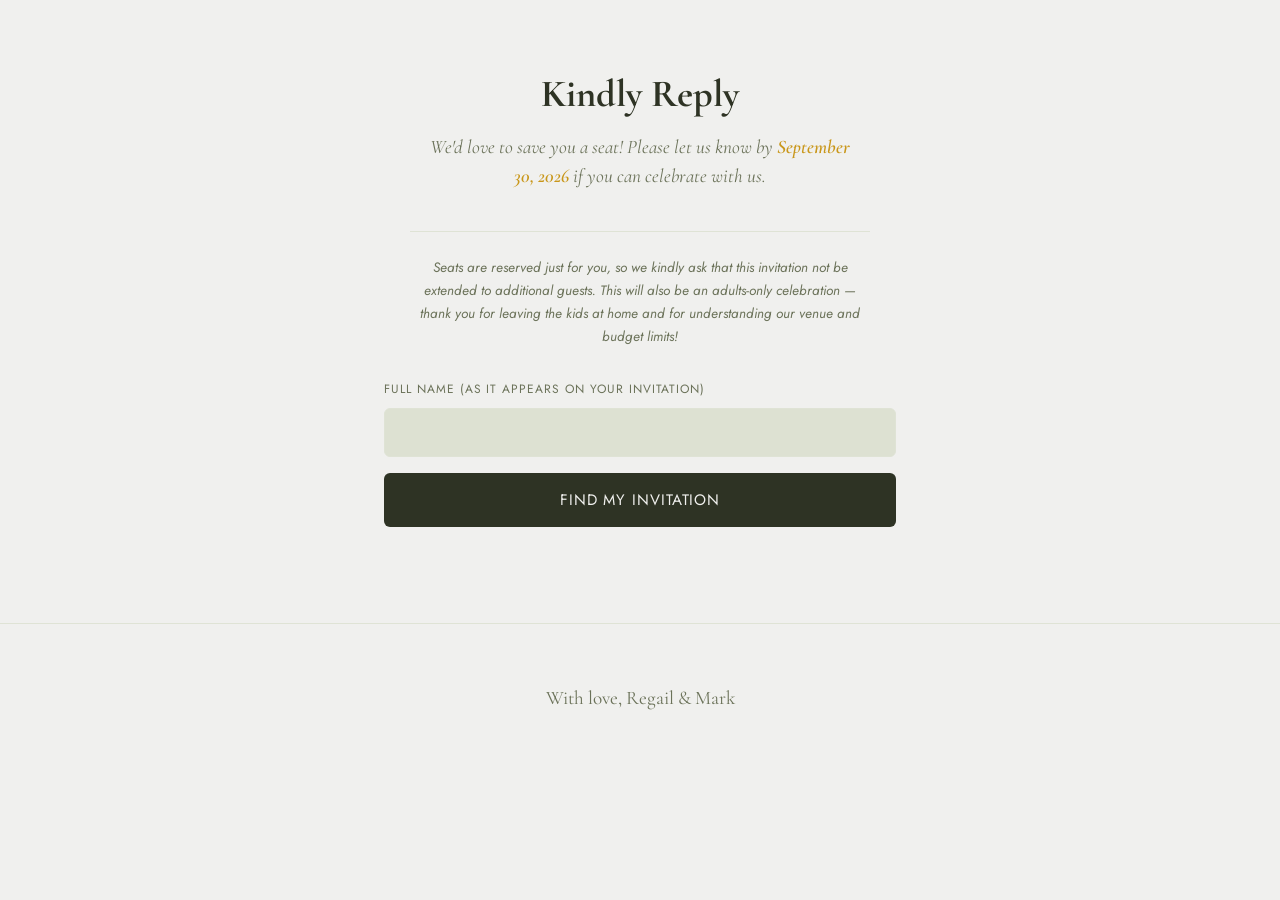
==== rsvp.html @ 1033432e "Deploy: sync from mkngs/wedding-rsvp Co-Authored-By: Claude Sonnet 5 <noreply@anthropic.com>" ====
<!DOCTYPE html>
<html lang="en">
<head>
<meta charset="UTF-8">
<meta name="viewport" content="width=device-width, initial-scale=1.0">
<title>Regail &amp; Mark — RSVP</title>
<meta name="description" content="RSVP for Regail &amp; Mark's wedding, November 11, 2026 in Tagaytay, Philippines.">
<meta property="og:title" content="RSVP — Regail &amp; Mark">
<meta property="og:description" content="RSVP for our wedding, November 11, 2026 in Tagaytay, Philippines.">
<meta property="og:type" content="website">
<meta name="twitter:card" content="summary">
<meta name="theme-color" content="#f0f0ee">
<link rel="icon" href="data:image/svg+xml,%3Csvg%20xmlns%3D'http%3A%2F%2Fwww.w3.org%2F2000%2Fsvg'%20viewBox%3D'0%200%2064%2064'%3E%3Crect%20width%3D'64'%20height%3D'64'%20rx%3D'16'%20fill%3D'%23faf6f0'%2F%3E%3Ctext%20x%3D'32'%20y%3D'43'%20font-family%3D'Georgia%2Cserif'%20font-style%3D'italic'%20font-size%3D'26'%20fill%3D'%23a9714f'%20text-anchor%3D'middle'%3ER%26amp%3BM%3C%2Ftext%3E%3C%2Fsvg%3E">
<link rel="preconnect" href="https://fonts.googleapis.com">
<link href="https://fonts.googleapis.com/css2?family=Cormorant+Garamond:wght@400;500;600&family=Jost:wght@300;400;500&display=swap" rel="stylesheet">
<link rel="stylesheet" href="styles.css">
</head>
<body>

<div class="page-transition"></div>

<main>
  <section class="rsvp" id="rsvp">
    <h2>Kindly Reply</h2>
    <p class="rsvp-sub">We'd love to save you a seat! Please let us know by <span class="rsvp-deadline">September 30, 2026</span> if you can celebrate with us.</p>
    <p class="notice">Seats are reserved just for you, so we kindly ask that this invitation not be extended to additional guests. This will also be an adults-only celebration — thank you for leaving the kids at home and for understanding our venue and budget limits!</p>

    <form id="lookup-form" novalidate>
      <div class="field">
        <label for="lookup-name">Full Name (as it appears on your invitation)</label>
        <input type="text" id="lookup-name" name="lookup-name" required autocomplete="name">
      </div>
      <p class="field-error" id="lookup-error" hidden>We couldn't find that name on our guest list. Please check the spelling or reach out to us directly.</p>
      <button type="submit" id="lookup-btn">Find My Invitation</button>
    </form>

    <div class="disambiguation" id="disambiguation" hidden>
      <p class="disambiguation-prompt">We found a few invitations under that name — which one is yours?</p>
      <div class="disambiguation-list" id="disambiguation-list"></div>
      <button type="button" class="action-link" id="disambiguation-back">None of these — try again</button>
    </div>

    <form id="rsvp-form" novalidate hidden>
      <p class="seats-note" id="seats-note"></p>

      <input type="hidden" id="name" name="name">

      <div class="field">
        <label for="message">A Note for the Couple (optional)</label>
        <textarea id="message" name="message" rows="3"></textarea>
      </div>

      <fieldset class="field attending-field">
        <legend>Will you be attending?</legend>
        <div class="toggle-group">
          <label class="toggle">
            <input type="radio" name="attending" value="yes" required>
            <span>Joyfully Accept</span>
          </label>
          <label class="toggle">
            <input type="radio" name="attending" value="no" required>
            <span>Regretfully Decline</span>
          </label>
        </div>
      </fieldset>

      <div class="field guest-field" id="guest-field">
        <div class="field-collapse">
          <label for="guests">Number of Guests (including you)</label>
          <select id="guests" name="guests"></select>
        </div>
      </div>

      <button type="submit" id="submit-btn">Send RSVP</button>
    </form>

    <div class="decline-confirm" id="decline-confirm" hidden>
      <p class="decline-confirm-text">We understand, and thank you for letting us know — we'll offer your seat to another guest. Confirm you won't be able to join us?</p>
      <div class="decline-confirm-actions">
        <button type="button" class="cta-button ghost" id="decline-cancel">Go Back</button>
        <button type="button" class="cta-button" id="decline-confirm-btn">Confirm</button>
      </div>
    </div>

    <div class="confirmation" id="confirmation" role="status" hidden>
      <h3 id="confirmation-title">Thank you!</h3>
      <p id="confirmation-text">Your RSVP has been recorded. We can't wait to celebrate with you.</p>
      <a href="index.html" class="cta-button ghost" data-transition>Back to Invitation</a>
    </div>
  </section>
</main>

<footer>
  <p>With love, Regail &amp; Mark</p>
</footer>

<script src="transition.js"></script>
<script src="guest-list.js"></script>
<script src="rsvp-form.js"></script>
</body>
</html>
---- styles.css ----
:root {
  --ink: #2e3324;
  --ink-soft: #6b7259;
  --paper: #f0f0ee;
  --paper-alt: #dde1d2;
  --accent: #fef1c8;
  --accent-strong: #c9971a;
  --accent-soft: #dce5d1;
  --sage: #6f8a63;
  --sage-strong: #527049;
  --line: #dfe3d5;
  --radius: 6px;
  --serif: "Cormorant Garamond", Georgia, serif;
  --sans: "Jost", "Helvetica Neue", Arial, sans-serif;
}

* { box-sizing: border-box; }

html {
  scroll-behavior: smooth;
}

body {
  margin: 0;
  font-family: var(--sans);
  color: var(--ink);
  background: var(--paper);
  line-height: 1.6;
}

/* Dark-mode auto-switching intentionally removed: this site always shows
   the maize/sage/white palette regardless of system theme. */

/* LOCKED: hero background image + position are final per explicit request.
   Do not change images/hero-bg.jpeg or this background-position without
   the couple explicitly asking for it again. */
.hero {
  position: relative;
  z-index: 1;
  min-height: 100svh;
  display: flex;
  flex-direction: column;
  align-items: center;
  justify-content: flex-start;
  text-align: center;
  padding: 3.5rem 1.5rem 3.5rem;
  background: linear-gradient(rgba(20, 24, 14, 0.45), rgba(20, 24, 14, 0.45)), url("images/hero-bg.jpeg") center center / cover no-repeat;
}

/* The fade-up entrance animation lives on this wrapper rather than on
   .hero-monogram itself — animating `opacity` via @keyframes on an element
   that also has `mask-image` fails to composite/paint in some browsers
   (confirmed: the mask renders fine once opacity is set directly, but never
   finishes when driven by the keyframe animation on the same element). */
.hero-monogram-wrap {
  opacity: 0;
  animation: fade-up 700ms ease-out 50ms forwards;
}

.hero-monogram {
  width: 140px;
  height: 99px;
  margin-bottom: 0.75rem;
  /* Fallback for browsers without mask-image support (some in-app browsers
     like Messenger/Instagram): show the plain gold image rather than
     nothing. Browsers that support masking override this block below. */
  background-image: url("images/monogram.png");
  background-size: contain;
  background-repeat: no-repeat;
  background-position: center;
  filter: drop-shadow(0 2px 6px rgba(0, 0, 0, 0.35));
}

.hero .date,
.hero .scroll-cue {
  color: var(--accent);
}

.hero .date {
  margin: 0;
}

.hero .names {
  font-size: clamp(2.2rem, 7.5vw, 3.4rem);
  color: var(--accent);
  margin-bottom: 0.5rem;
}

.hero .names .amp {
  color: var(--accent);
  opacity: 0.85;
}

.hero .scroll-cue {
  border-color: rgba(254, 241, 200, 0.5);
}

.hero .scroll-cue:hover {
  color: #fff;
  border-color: #fff;
}

.intro {
  position: relative;
  z-index: 1;
  text-align: center;
  padding: 3.5rem 1.5rem 3rem;
  background: var(--paper);
}

.intro-eyebrow {
  font-family: var(--sans);
  font-size: clamp(0.95rem, 2.5vw, 1.1rem);
  letter-spacing: 0.35em;
  text-transform: uppercase;
  color: var(--accent-strong);
  margin: 0 0 1rem;
  opacity: 0;
  animation: fade-up 700ms ease-out 100ms forwards;
}

.names {
  font-family: var(--serif);
  font-weight: 500;
  font-size: clamp(2.6rem, 9vw, 5rem);
  text-transform: uppercase;
  margin: 0;
  letter-spacing: 0.04em;
  color: var(--accent-strong);
  opacity: 0;
  animation: fade-up 700ms ease-out 250ms forwards;
}

.amp {
  color: var(--accent-strong);
  font-style: italic;
  padding: 0 0.15em;
}

.names .amp {
  color: var(--sage-strong);
}

.intro-headline {
  font-family: var(--serif);
  font-weight: 500;
  font-style: italic;
  font-size: clamp(1.8rem, 6vw, 2.6rem);
  color: var(--accent-strong);
  margin: 0 0 1rem;
  opacity: 0;
  animation: fade-up 700ms ease-out 250ms forwards;
}

.full-date {
  font-family: var(--sans);
  font-size: 0.8rem;
  letter-spacing: 0.15em;
  text-transform: uppercase;
  color: var(--ink-soft);
  margin: 0 0 2rem;
  opacity: 0;
  animation: fade-up 700ms ease-out 380ms forwards;
}

.date {
  font-family: "Alex Brush", var(--serif);
  font-size: 2.1rem;
  color: var(--ink-soft);
  margin: 0 0 2rem;
  letter-spacing: 0.05em;
  opacity: 0;
  animation: fade-up 700ms ease-out 150ms forwards;
}

.date-dot {
  font-family: "Snowburst One", var(--serif);
}

.countdown {
  display: flex;
  gap: 1.75rem;
  margin-bottom: 3rem;
  opacity: 0;
  animation: fade-up 700ms ease-out 550ms forwards;
}

.countdown .unit {
  display: flex;
  flex-direction: column;
  align-items: center;
  min-width: 3.5rem;
}

.countdown .num {
  font-family: var(--serif);
  font-size: 2rem;
  color: var(--sage-strong);
  line-height: 1;
}

.countdown .label {
  font-size: 0.65rem;
  letter-spacing: 0.15em;
  text-transform: uppercase;
  color: var(--ink-soft);
  margin-top: 0.35rem;
}

.countdown--compact {
  justify-content: center;
  gap: 1.1rem;
  margin: 0 0 1.5rem;
}

.countdown--compact .unit {
  min-width: 2.6rem;
}

.countdown--compact .num {
  font-size: 1.3rem;
  color: var(--accent-strong);
}

.hero-cta {
  opacity: 0;
  animation: fade-up 700ms ease-out 480ms forwards;
}

.cta-button.hero-cta {
  font-size: 0.7rem;
  padding: 0.55rem 1.5rem;
  background: #f3e0a1;
  border: 1px solid #f3e0a1;
  color: var(--ink);
}

.cta-button.hero-cta:hover {
  background: var(--accent-strong);
  border-color: var(--accent-strong);
  color: var(--paper);
}

.scroll-cue {
  color: var(--ink-soft);
  text-decoration: none;
  font-size: 0.85rem;
  letter-spacing: 0.08em;
  border-bottom: 1px solid var(--line);
  padding-bottom: 2px;
  transition: color 150ms ease, border-color 150ms ease;
  opacity: 0;
  animation: fade-up 700ms ease-out 700ms forwards;
}

.scroll-cue:hover {
  color: var(--accent-strong);
  border-color: var(--accent-strong);
}

@keyframes fade-up {
  from { opacity: 0; transform: translateY(14px); }
  to { opacity: 1; transform: translateY(0); }
}

main {
  position: relative;
  z-index: 1;
}

.photo-placeholder {
  display: flex;
  align-items: center;
  justify-content: center;
  width: 100%;
  height: 100%;
  min-height: 100%;
  background:
    repeating-linear-gradient(135deg, rgba(255, 255, 255, 0.35) 0 2px, transparent 2px 14px),
    linear-gradient(155deg, var(--accent-soft), var(--paper-alt));
  border-radius: var(--radius);
}

.photo-placeholder-mark {
  font-family: var(--serif);
  font-style: italic;
  font-size: 1.6rem;
  color: var(--accent-strong);
  opacity: 0.6;
}

.video {
  border-top: 1px solid var(--line);
}

.video-frame {
  position: relative;
  width: 100vw;
  max-width: 100vw;
  margin-left: calc(50% - 50vw);
  margin-right: calc(50% - 50vw);
  padding-top: 56.25%;
  overflow: hidden;
}

.video-frame video {
  position: absolute;
  inset: 0;
  width: 100%;
  height: 100%;
  border: 0;
  background: #000;
  object-fit: cover;
}

.story {
  max-width: 900px;
  margin: 0 auto;
  padding: 2.75rem 1.5rem 2rem;
  text-align: center;
  border-top: 1px solid var(--line);
}

.story h2,
.venue h2,
.timeline h2,
.details-group h3,
.cta-band h2 {
  text-transform: uppercase;
  letter-spacing: 0.04em;
}

.story h2,
.venue h2,
.timeline h2,
.details-group h3 {
  font-family: var(--serif);
  font-size: 1.5rem;
  margin: 0 0 1rem;
}

.story h2 {
  color: var(--accent-strong);
}

.story-block {
  display: flex;
  flex-direction: column;
  gap: 1.25rem;
  align-items: center;
  margin-bottom: 3rem;
}

.story-block:last-child {
  margin-bottom: 0;
}

.story-media,
.story-copy {
  width: 100%;
}

.story-media {
  position: relative;
  aspect-ratio: 4 / 3;
}

.story-media .photo-placeholder,
.story-media img {
  border: 4px solid var(--paper);
  box-shadow: 0 6px 16px rgba(46, 51, 36, 0.12);
}

.story-media img {
  display: block;
  position: absolute;
  inset: 0;
  width: 100%;
  height: 100%;
  object-fit: cover;
  border-radius: var(--radius);
}

.story-copy {
  text-align: center;
}

.story-copy h3 {
  font-family: var(--serif);
  font-size: 1.3rem;
  margin: 0 0 0.6rem;
  color: var(--accent-strong);
}

.story-copy p {
  margin: 0;
  color: var(--ink-soft);
}

@media (min-width: 760px) {
  .story-block {
    flex-direction: row;
    align-items: center;
    gap: 3rem;
  }

  .story-block--reverse {
    flex-direction: row-reverse;
  }

  .story-media,
  .story-copy {
    width: 50%;
  }

  .story-copy {
    text-align: left;
  }
}

.collage {
  border-top: 1px solid var(--line);
}

.collage-bg {
  position: relative;
  width: 100vw;
  max-width: 100vw;
  margin-left: calc(50% - 50vw);
  margin-right: calc(50% - 50vw);
  background-size: cover;
  background-position: 60% center;
  background-repeat: no-repeat;
  display: flex;
  align-items: stretch;
  justify-content: flex-end;
  padding: 1.5rem;
}

.collage-panel {
  display: grid;
  grid-template-columns: 1fr 1fr;
  gap: 0.5rem;
  width: 40%;
}

.collage-panel-col {
  display: flex;
  flex-direction: column;
  justify-content: center;
  gap: 0.5rem;
}

.collage-panel-col .collage-panel-item {
  aspect-ratio: 1;
  flex: none;
}

.collage-panel-item img,
.collage-panel-item .photo-placeholder {
  display: block;
  width: 100%;
  height: 100%;
  object-fit: cover;
  border-radius: var(--radius);
  border: 4px solid var(--paper);
  box-shadow: 0 6px 16px rgba(20, 24, 14, 0.25);
}

@media (min-width: 700px) {
  .collage-bg {
    padding: 2.5rem;
    background-position: 80% center;
  }
}

.venue {
  padding: 2.75rem 0 1rem;
  text-align: center;
  background: var(--accent);
  border-top: 1px solid var(--line);
}

.venue h2 {
  color: var(--ink);
}

.venue-bg {
  position: relative;
  width: 100%;
  max-width: 900px;
  margin: 0 auto;
  background: var(--accent);
  display: flex;
  align-items: stretch;
  justify-content: flex-end;
}

.venue-icon-box {
  position: relative;
  width: 40%;
  display: flex;
  align-items: center;
  justify-content: center;
  overflow: hidden;
  padding: 1.5rem;
}

.venue-icon-img {
  display: block;
  width: 100%;
  max-width: 225px;
  height: auto;
}

.venue-rows {
  position: relative;
  width: 60%;
  margin-left: -40px;
  display: flex;
  flex-direction: column;
  align-items: center;
  justify-content: center;
  gap: 0.5rem;
  padding: 1rem 1.5rem 1.5rem;
}

.venue-heading {
  display: flex;
  flex-direction: column;
  gap: 4px;
}

.venue-name {
  font-family: var(--serif);
  font-style: italic;
  font-size: 1.5rem;
  margin: 0;
  color: var(--ink);
}

.venue-city {
  margin: 0;
  color: var(--ink-soft);
}

.venue-map {
  position: relative;
  display: block;
  width: 100%;
  max-width: 200px;
  margin-top: 0.5rem;
}

.venue-map-img {
  display: block;
  width: 100%;
  aspect-ratio: 16 / 10;
  object-fit: cover;
  border-radius: var(--radius);
  border: 4px solid var(--paper);
  box-shadow: 0 6px 16px rgba(20, 24, 14, 0.18);
}

.venue-nav-buttons {
  display: flex;
  gap: 0.5rem;
  justify-content: center;
  margin-top: 0.75rem;
}

.venue-nav-btn {
  font-family: var(--sans);
  font-size: 0.68rem;
  letter-spacing: 0.08em;
  text-transform: uppercase;
  text-decoration: none;
  text-align: center;
  color: var(--accent-strong);
  background: var(--paper);
  border: 1px solid var(--accent-strong);
  border-radius: var(--radius);
  padding: 0.5rem 0.85rem;
  transition: background 150ms ease, color 150ms ease;
}

.venue-nav-btn:hover {
  background: var(--accent-strong);
  color: var(--paper);
}

@media (min-width: 640px) {
  .venue-layout {
    flex-direction: row;
    align-items: stretch;
    gap: 2.5rem;
    text-align: left;
  }

  .venue-photo {
    width: 40%;
    max-width: 40%;
    margin-left: 0;
    margin-right: 0;
    aspect-ratio: auto;
    border-radius: var(--radius);
  }

  .venue-info {
    width: 60%;
    align-items: flex-start;
    justify-content: center;
  }
}

.timeline {
  width: 100vw;
  max-width: 100vw;
  margin-left: calc(50% - 50vw);
  margin-right: calc(50% - 50vw);
  padding: 3rem 1.5rem;
  background: var(--accent-soft);
}

.timeline h2 {
  text-align: center;
  color: var(--sage-strong);
}

.timeline-date {
  margin: 0 0 2.5rem;
  text-align: center;
  font-size: 0.85rem;
  letter-spacing: 0.1em;
  text-transform: uppercase;
  color: var(--ink-soft);
}

.timeline-list {
  position: relative;
  list-style: none;
  margin: 0;
  padding: 0;
  max-width: 480px;
  margin: 0 auto;
}

.timeline-list::before {
  content: "";
  position: absolute;
  left: 0.9rem;
  top: 0.9rem;
  bottom: 0.9rem;
  width: 1px;
  background: var(--sage);
}

.timeline-step {
  position: relative;
  display: flex;
  align-items: flex-start;
  gap: 1rem;
  padding-bottom: 2rem;
  text-align: left;
}

.timeline-step:last-child {
  padding-bottom: 0;
}

.timeline-dot {
  flex: none;
  width: 1.8rem;
  font-size: 1.2rem;
  line-height: 1.3;
  text-align: center;
  z-index: 1;
}

.timeline-time {
  margin: 0 0 0.2rem;
  font-family: var(--serif);
  font-size: 1.1rem;
  color: var(--ink);
}

.timeline-content h3 {
  font-family: var(--sans);
  font-weight: 400;
  font-size: 1rem;
  margin: 0;
  color: var(--ink);
}

.timeline-step--emphasis .timeline-time {
  font-size: 1.25rem;
}

.timeline-step--emphasis .timeline-content h3 {
  font-weight: 600;
}

.timeline-caps {
  letter-spacing: 0.04em;
}

.details {
  text-align: center;
  border-top: 1px solid var(--line);
}

.details-group {
  width: 100vw;
  max-width: 100vw;
  margin-left: calc(50% - 50vw);
  margin-right: calc(50% - 50vw);
  padding: 2.5rem 1.5rem;
}

.details-group--white {
  background: #ffffff;
}

.details-group--sage {
  background: var(--accent-soft);
}

.details-group h3 {
  color: var(--accent-strong);
}

.details-group--sage h3 {
  color: var(--sage-strong);
}

.details-group p {
  max-width: 480px;
  margin: 0.2rem auto;
  color: var(--ink-soft);
}

.details-group .notice-group {
  margin-top: 1.5rem;
  padding-top: 0;
  border-top: none;
  max-width: 460px;
}

.details-group--sage .notice-group .notice::before {
  background: var(--sage-strong);
}

.attire-guide-columns {
  display: grid;
  grid-template-columns: repeat(2, 1fr);
  gap: 1.75rem 1rem;
  max-width: 640px;
  margin: 1.5rem auto 0;
}

/* TEMPORARY: parents' attire hidden per request — markup kept intact in
   index.html, just visually hidden here. Remove this rule to bring it back. */
.attire-guide-column--mother,
.attire-guide-column--father {
  display: none;
}

.attire-guide-column {
  margin: 0;
  text-align: center;
}

.attire-guide-column figcaption {
  margin-bottom: 0.5rem;
}

.attire-guide-column .kind {
  display: block;
  font-family: var(--sans);
  font-size: 0.7rem;
  letter-spacing: 0.15em;
  text-transform: uppercase;
  color: var(--ink-soft);
  margin-bottom: 0.3rem;
}

.attire-guide-column .color {
  display: block;
  font-family: var(--serif);
  font-size: 1.15rem;
}

.attire-guide-column--female .color {
  color: var(--accent-strong);
}

.attire-guide-column--male .color {
  color: var(--sage-strong);
}

.attire-guide-column--mother .color,
.attire-guide-column--father .color {
  color: var(--ink-soft);
}

.color-swatch {
  display: inline-block;
  width: 1.2rem;
  height: 1.2rem;
  border-radius: 50%;
  margin-top: 0.4rem;
  border: 1px solid rgba(0, 0, 0, 0.12);
}

.attire-guide {
  display: block;
  height: 210px;
  width: auto;
  max-width: 100%;
  margin: 0 auto;
  object-fit: contain;
  object-position: bottom center;
}

.attire-guide-column--female .attire-guide,
.attire-guide-column--male .attire-guide {
  height: auto;
  width: 100%;
}

.action-link {
  font-size: 0.8rem;
  letter-spacing: 0.06em;
  color: var(--ink-soft);
  text-decoration: none;
  border-bottom: 1px solid transparent;
  transition: color 150ms ease, border-color 150ms ease;
}

.action-link:hover {
  color: var(--accent-strong);
  border-color: var(--accent-strong);
}

button.action-link {
  display: block;
  margin: 1.25rem auto 0;
  background: none;
  border: none;
  border-bottom: 1px solid transparent;
  padding: 0;
  font-family: var(--sans);
  cursor: pointer;
}

.disambiguation {
  text-align: left;
  display: flex;
  flex-direction: column;
  gap: 1rem;
}

.disambiguation[hidden] {
  display: none;
}

.disambiguation-prompt {
  font-family: var(--serif);
  font-style: italic;
  font-size: 1.05rem;
  color: var(--ink-soft);
  text-align: center;
  margin: 0;
}

.disambiguation-list {
  display: flex;
  flex-direction: column;
  gap: 0.75rem;
}

.disambiguation-option {
  display: flex;
  align-items: center;
  justify-content: space-between;
  gap: 1rem;
  width: 100%;
  font-family: var(--sans);
  text-align: left;
  padding: 0.85rem 1.1rem;
  border: 1px solid var(--line);
  border-radius: var(--radius);
  background: var(--paper-alt);
  color: var(--ink);
  cursor: pointer;
  transition: background 150ms ease, border-color 150ms ease, transform 50ms ease;
}

.disambiguation-option:hover {
  background: var(--accent);
  border-color: var(--accent-strong);
}

.disambiguation-option:active {
  transform: scale(0.98);
}

.disambiguation-name {
  font-family: var(--serif);
  font-size: 1.1rem;
}

.disambiguation-seats {
  flex: none;
  font-size: 0.7rem;
  letter-spacing: 0.06em;
  text-transform: uppercase;
  color: var(--ink-soft);
}

.cta-band {
  max-width: 640px;
  margin: 0 auto;
  padding: 1rem 1.5rem 6rem;
  text-align: center;
}

.cta-band h2 {
  font-family: var(--serif);
  font-size: 2.2rem;
  margin-bottom: 0.75rem;
}

.cta-band p {
  color: var(--ink-soft);
  margin-bottom: 2rem;
}

.rsvp-deadline {
  font-weight: 600;
  color: var(--accent-strong);
}

.rsvp-note {
  font-size: 0.85rem;
  color: var(--ink-soft);
  margin-top: -1.5rem;
  margin-bottom: 2.5rem;
}

.notice-group {
  display: flex;
  flex-direction: column;
  gap: 1rem;
  max-width: 460px;
  margin: 1.75rem auto 0;
  padding-top: 1.5rem;
  border-top: 1px solid var(--line);
  list-style: none;
}

.notice-group .notice {
  position: relative;
  margin: 0;
  padding-top: 0;
  padding-left: 1.4em;
  border-top: none;
  max-width: none;
  text-align: left;
}

.notice-group .notice::before {
  content: "";
  position: absolute;
  left: 0;
  top: 0.55em;
  width: 6px;
  height: 6px;
  border-radius: 50%;
  background: var(--accent-strong);
}

.rsvp-choices {
  display: flex;
  align-items: center;
  justify-content: center;
  gap: 1rem;
  flex-wrap: wrap;
  margin-top: 2.5rem;
}

.rsvp-choices .cta-button {
  width: 12rem;
  margin-top: 0;
  text-align: center;
}

.cta-band-calendar {
  display: inline-block;
  margin-top: 2rem;
}

.cta-button {
  display: inline-block;
  font-family: var(--sans);
  font-size: 0.85rem;
  letter-spacing: 0.1em;
  text-transform: uppercase;
  text-decoration: none;
  color: var(--paper);
  background: var(--ink);
  padding: 0.9rem 2.2rem;
  border-radius: var(--radius);
  transition: background 150ms ease, transform 50ms ease;
}

.cta-button:hover {
  background: var(--accent);
  color: var(--ink);
}

.cta-button:active {
  transform: scale(0.98);
}

.cta-button.ghost {
  display: block;
  margin-top: 1.5rem;
  background: transparent;
  color: var(--accent-strong);
  border: 1px solid var(--sage);
}

.cta-button--yellow {
  background: var(--accent);
  color: var(--ink);
  border: 1.5px solid var(--accent-strong);
}

.cta-button--yellow:hover {
  background: var(--accent-strong);
  color: var(--paper);
  border-color: var(--ink);
}

.cta-button.ghost:hover {
  background: var(--accent-soft);
  color: var(--ink);
}

.rsvp {
  max-width: 560px;
  margin: 0 auto;
  padding: 2rem 1.5rem 6rem;
  text-align: center;
}

.rsvp h2 {
  font-family: var(--serif);
  font-size: 2.4rem;
  margin-bottom: 0.5rem;
}

.rsvp-sub {
  font-family: var(--serif);
  font-style: italic;
  font-size: 1.2rem;
  line-height: 1.5;
  color: var(--ink-soft);
  max-width: 420px;
  margin: 0 auto 2.5rem;
}

.notice {
  font-size: 0.85rem;
  font-style: italic;
  color: var(--ink-soft);
  max-width: 460px;
  margin: 1.75rem auto 0;
  padding-top: 1.5rem;
  border-top: 1px solid var(--line);
  line-height: 1.7;
}

form {
  text-align: left;
  display: flex;
  flex-direction: column;
  gap: 1.4rem;
}

form[hidden] {
  display: none;
}

#lookup-form {
  gap: 1rem;
  margin-top: 2rem;
}

.field-error {
  color: #b3453f;
  font-size: 0.85rem;
  margin: -0.5rem 0 0;
}

.seats-note {
  font-family: var(--serif);
  font-size: 1.15rem;
  color: var(--accent-strong);
  margin: 0;
  text-align: center;
}

.field label, fieldset legend, .field-label-static {
  display: block;
  font-size: 0.75rem;
  letter-spacing: 0.08em;
  text-transform: uppercase;
  color: var(--ink-soft);
  margin-bottom: 0.5rem;
}

fieldset {
  border: none;
  padding: 0;
  margin: 0;
}

input[type="text"],
input[type="email"],
select,
textarea {
  width: 100%;
  font-family: var(--sans);
  font-size: 1rem;
  padding: 0.75rem 0.9rem;
  border: 1px solid var(--line);
  border-radius: var(--radius);
  background: var(--paper-alt);
  color: var(--ink);
  transition: border-color 150ms ease, box-shadow 150ms ease;
}

input:focus, select:focus, textarea:focus {
  outline: none;
  border-color: var(--accent-strong);
  box-shadow: 0 0 0 3px color-mix(in srgb, var(--accent) 40%, transparent);
}

textarea {
  resize: vertical;
}

.toggle-group {
  display: flex;
  gap: 0.75rem;
  flex-wrap: wrap;
}

.toggle {
  flex: 1;
  min-width: 160px;
  position: relative;
}

.toggle input {
  position: absolute;
  opacity: 0;
  inset: 0;
  cursor: pointer;
}

.toggle span {
  display: block;
  text-align: center;
  padding: 0.75rem 1rem;
  border: 1px solid var(--line);
  border-radius: var(--radius);
  color: var(--ink-soft);
  font-size: 0.9rem;
  transition: background 150ms ease, border-color 150ms ease, color 150ms ease, transform 50ms ease;
}

.toggle input:checked + span {
  background: var(--accent);
  border-color: var(--accent);
  color: var(--ink);
}

.toggle input:active + span {
  transform: scale(0.97);
}

.guest-field {
  display: grid;
  grid-template-rows: 1fr;
  transition: grid-template-rows 250ms ease, opacity 250ms ease;
}

.guest-field.hidden {
  grid-template-rows: 0fr;
  opacity: 0;
  pointer-events: none;
}

.field-collapse {
  overflow: hidden;
  min-height: 0;
}

button[type="submit"] {
  font-family: var(--sans);
  font-size: 0.95rem;
  letter-spacing: 0.06em;
  text-transform: uppercase;
  padding: 1rem;
  background: var(--ink);
  color: var(--paper);
  border: none;
  border-radius: var(--radius);
  cursor: pointer;
  transition: background 150ms ease, transform 50ms ease;
}

button[type="submit"]:hover {
  background: var(--accent);
  color: var(--ink);
}

button[type="submit"]:active {
  transform: scale(0.98);
}

button[type="submit"]:disabled {
  opacity: 0.6;
  cursor: default;
  transform: none;
}

.confirmation {
  margin-top: 2rem;
  padding: 2rem;
  border: 1px solid var(--accent-soft);
  border-radius: var(--radius);
  background: var(--paper-alt);
  opacity: 0;
  transform: translateY(8px);
  animation: fade-up 300ms ease-out forwards;
}

.confirmation h3 {
  font-family: var(--serif);
  font-size: 1.6rem;
  margin: 0 0 0.5rem;
  color: var(--accent-strong);
}

.confirmation p {
  margin: 0;
  color: var(--ink-soft);
}

.decline-confirm {
  margin-top: 2rem;
  padding: 2rem;
  border: 1px solid var(--accent-soft);
  border-radius: var(--radius);
  background: var(--paper-alt);
  text-align: center;
  opacity: 0;
  transform: translateY(8px);
  animation: fade-up 300ms ease-out forwards;
}

.decline-confirm[hidden] {
  display: none;
}

.decline-confirm-text {
  font-family: var(--serif);
  font-style: italic;
  font-size: 1.1rem;
  line-height: 1.5;
  color: var(--ink-soft);
  margin: 0 0 1.5rem;
}

.decline-confirm-actions {
  display: flex;
  gap: 0.75rem;
  justify-content: center;
}

.decline-confirm-actions .cta-button {
  flex: 1;
  max-width: 12rem;
  margin: 0;
  text-align: center;
}

.decline-confirm-actions .cta-button.ghost {
  display: inline-block;
}

.field.error input, .field.error select {
  border-color: #b3453f;
}

footer {
  text-align: center;
  padding: 2.5rem 1.5rem;
  font-family: var(--serif);
  font-size: 1.2rem;
  color: var(--ink-soft);
  border-top: 1px solid var(--line);
}

@media (prefers-reduced-motion: reduce) {
  html {
    scroll-behavior: auto;
  }

  .intro-eyebrow, .names, .intro-headline, .full-date, .date, .hero-cta, .countdown, .scroll-cue, .envelope-scene, .confirmation, .hero-monogram-wrap, .envelope-card {
    animation: none !important;
    opacity: 1 !important;
    transform: none !important;
  }

  .page-transition {
    transition-duration: 1ms !important;
  }

  .envelope-img, .envelope-overlay {
    transition-duration: 1ms !important;
  }
}

/* Page transition overlay: covers the viewport on load, then lifts away;
   reverses (drops back down) before an internal navigation. */
.page-transition {
  position: fixed;
  inset: 0;
  z-index: 999;
  background: linear-gradient(180deg, var(--paper-alt) 0%, var(--paper) 100%);
  transform: scaleY(1);
  transform-origin: bottom;
  transition: transform 550ms cubic-bezier(0.65, 0, 0.35, 1);
  pointer-events: none;
}

.page-transition::after {
  content: "";
  position: absolute;
  left: 50%;
  bottom: 10%;
  width: 1px;
  height: 40px;
  background: var(--accent-soft);
  transform: translateX(-50%);
}

.page-transition.reveal {
  transform: scaleY(0);
}

.page-transition.closing {
  transform-origin: top;
  transform: scaleY(1);
  transition: transform 400ms cubic-bezier(0.65, 0, 0.35, 1);
}

/* Envelope splash overlay: covers the invitation beneath it until opened */
body.pre-open {
  overflow: hidden;
  height: 100svh;
}

.envelope-overlay {
  position: fixed;
  inset: 0;
  z-index: 1000;
  display: flex;
  align-items: center;
  justify-content: center;
  background: radial-gradient(circle at 50% 35%, var(--paper-alt), var(--paper) 75%);
  overflow: hidden;
  transition: opacity 500ms ease, transform 500ms ease;
}

.envelope-overlay::before {
  content: "";
  position: absolute;
  inset: 0;
  background:
    radial-gradient(circle at 20% 20%, rgba(201, 151, 26, 0.05), transparent 45%),
    radial-gradient(circle at 82% 78%, rgba(82, 112, 73, 0.06), transparent 45%);
  pointer-events: none;
}

.envelope-overlay.leaving {
  opacity: 0;
  transform: translateY(-16px);
  pointer-events: none;
}

.envelope-overlay.hidden {
  display: none;
}

.envelope-scene {
  display: flex;
  flex-direction: column;
  align-items: center;
  gap: 2rem;
  opacity: 0;
  animation: fade-up 700ms ease-out 150ms forwards;
}

.envelope-hint {
  font-family: var(--serif);
  font-style: italic;
  font-size: 0.95rem;
  letter-spacing: 0.02em;
  color: var(--ink-soft);
  transition: opacity 300ms ease;
}

.envelope-scene.opened .envelope-hint {
  opacity: 0;
}

.envelope {
  position: relative;
  width: calc(100vw - 32px);
  max-width: 480px;
  cursor: pointer;
  filter: drop-shadow(0 16px 28px rgba(0, 0, 0, 0.16));
}

.envelope-img {
  display: block;
  width: 100%;
  height: auto;
  transition: opacity 500ms cubic-bezier(0.16, 1, 0.3, 1), transform 500ms cubic-bezier(0.16, 1, 0.3, 1);
}

.envelope.open .envelope-img--closed {
  opacity: 0;
  transform: translateY(-16px) scale(1.02);
}

.envelope-open-layer {
  position: absolute;
  top: 50%;
  left: 0;
  width: 100%;
  transform: translateY(-50%) scale(0.94);
  opacity: 0;
  pointer-events: none;
  transition: opacity 550ms cubic-bezier(0.16, 1, 0.3, 1) 150ms, transform 550ms cubic-bezier(0.16, 1, 0.3, 1) 150ms;
}

.envelope-open-layer .envelope-img--open {
  position: static;
}

.envelope.open .envelope-open-layer {
  opacity: 1;
  transform: translateY(-50%) scale(1);
}

.envelope-card {
  position: absolute;
  left: 16%;
  right: 16%;
  top: 20%;
  bottom: 21%;
  display: flex;
  flex-direction: column;
  align-items: center;
  justify-content: center;
  gap: 0.22em;
  text-align: center;
  opacity: 0;
  transform: translateY(14px);
  transition: opacity 600ms ease 400ms, transform 600ms cubic-bezier(0.16, 1, 0.3, 1) 400ms;
}

.envelope.open .envelope-card {
  opacity: 1;
  transform: translateY(0);
}

.card-monogram {
  width: 24%;
  aspect-ratio: 452 / 320;
  margin-bottom: 0.15em;
  /* Fallback for browsers without mask-image support: plain gold image. */
  background-image: url("images/monogram.png");
  background-size: contain;
  background-repeat: no-repeat;
  background-position: center;
}

@supports (mask-image: url("images/monogram.png")) or (-webkit-mask-image: url("images/monogram.png")) {
  .hero-monogram {
    background-image: none;
    background-color: rgba(243, 224, 161, 0.65);
    -webkit-mask-image: url("images/monogram.png");
    mask-image: url("images/monogram.png");
    -webkit-mask-size: contain;
    mask-size: contain;
    -webkit-mask-repeat: no-repeat;
    mask-repeat: no-repeat;
    -webkit-mask-position: center;
    mask-position: center;
  }

  .card-monogram {
    background-image: none;
    background-color: var(--accent-strong);
    -webkit-mask-image: url("images/monogram.png");
    mask-image: url("images/monogram.png");
    -webkit-mask-size: contain;
    mask-size: contain;
    -webkit-mask-repeat: no-repeat;
    mask-repeat: no-repeat;
    -webkit-mask-position: center;
    mask-position: center;
  }
}

.card-preamble {
  font-family: var(--sans);
  font-size: 0.44rem;
  letter-spacing: 0.1em;
  text-transform: uppercase;
  color: var(--ink-soft);
  margin: 0;
}

.card-names {
  display: flex;
  flex-direction: column;
  align-items: center;
  margin: 0.15em 0;
}

.card-name {
  font-family: var(--serif);
  font-weight: 600;
  font-size: 0.95rem;
  letter-spacing: 0.03em;
  text-transform: uppercase;
  line-height: 1.25;
  color: var(--accent-strong);
}

.card-and {
  display: block;
  width: 62%;
  height: auto;
  margin: 0.15em 0;
}

.card-invite {
  font-family: var(--sans);
  font-size: 0.38rem;
  letter-spacing: 0.08em;
  text-transform: uppercase;
  color: var(--ink-soft);
  margin: 0;
}

.card-date-row {
  display: flex;
  align-items: center;
  gap: 0.5em;
  margin: 0.35em 0 0;
  padding: 0.25em 0;
  border-top: 1px solid var(--line);
  border-bottom: 1px solid var(--line);
}

.card-date-part {
  font-family: var(--sans);
  font-size: 0.34rem;
  letter-spacing: 0.08em;
  text-transform: uppercase;
  color: var(--ink-soft);
}

.card-date-num {
  font-family: var(--serif);
  font-weight: 600;
  font-size: 0.85rem;
  color: var(--ink);
}

.card-year {
  font-family: var(--sans);
  font-size: 0.34rem;
  letter-spacing: 0.08em;
  text-transform: uppercase;
  color: var(--ink-soft);
  margin: 0.1em 0 0;
}

.card-time {
  font-family: var(--sans);
  font-size: 0.36rem;
  letter-spacing: 0.04em;
  text-transform: uppercase;
  color: var(--ink-soft);
  margin: 0.35em 0 0;
}

.card-venue {
  font-family: var(--serif);
  font-weight: 600;
  font-size: 0.5rem;
  letter-spacing: 0.03em;
  text-transform: uppercase;
  color: var(--accent-strong);
  margin: 0.3em 0 0;
}

.card-place {
  font-family: var(--sans);
  font-size: 0.34rem;
  letter-spacing: 0.06em;
  text-transform: uppercase;
  color: var(--ink-soft);
  margin: 0;
}

.card-reception {
  font-family: var(--sans);
  font-size: 0.34rem;
  letter-spacing: 0.08em;
  text-transform: uppercase;
  color: var(--ink-soft);
  margin: 0.35em 0 0;
}
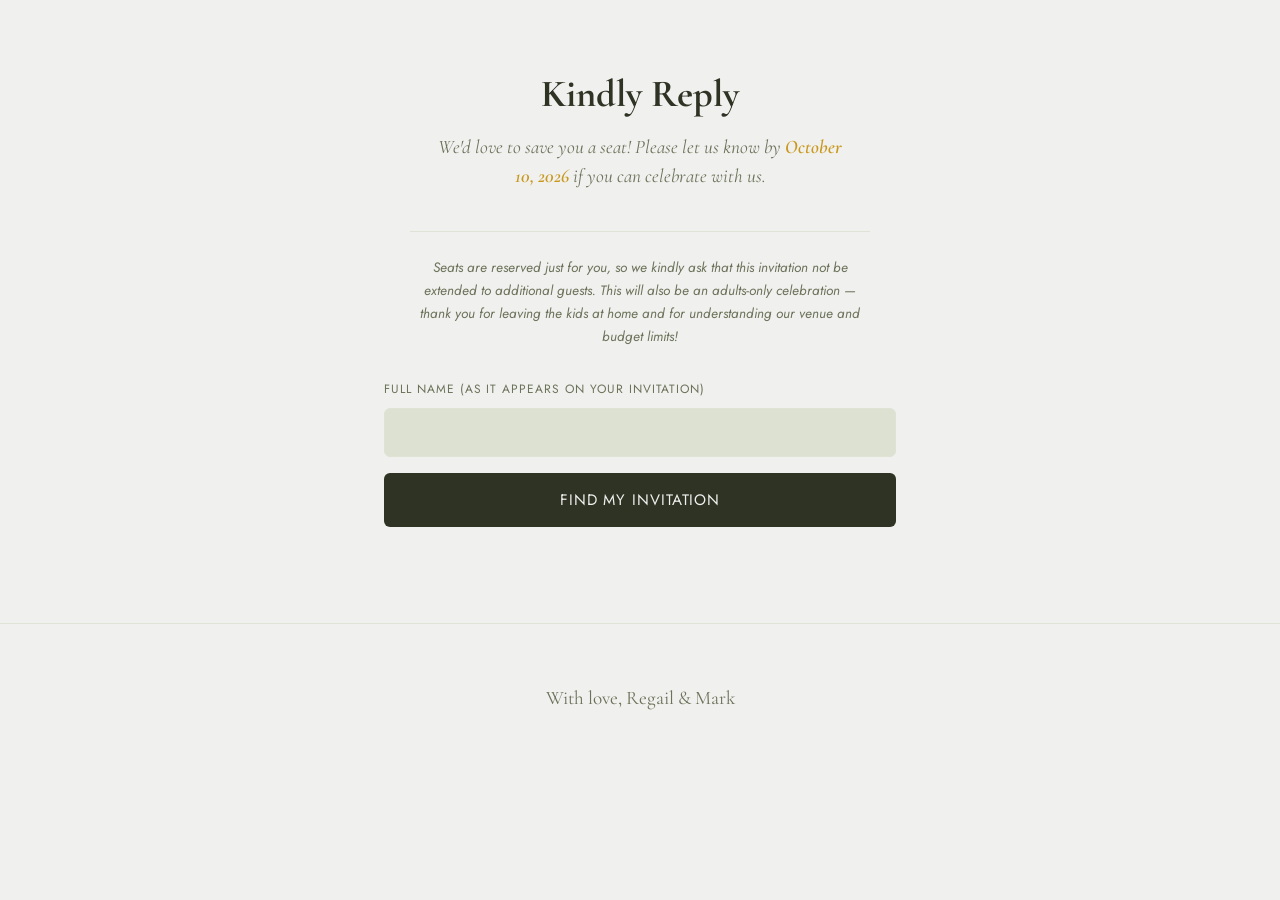
==== commit 60ce1d5f: "Deploy: sync from mkngs/wedding-rsvp Co-Authored-By: Claude Sonnet 5 <noreply@anthropic.com>" ====
--- a/rsvp.html
+++ b/rsvp.html
@@ -22,7 +22,7 @@
 <main>
   <section class="rsvp" id="rsvp">
     <h2>Kindly Reply</h2>
-    <p class="rsvp-sub">We'd love to save you a seat! Please let us know by <span class="rsvp-deadline">September 30, 2026</span> if you can celebrate with us.</p>
+    <p class="rsvp-sub">We'd love to save you a seat! Please let us know by <span class="rsvp-deadline">October 10, 2026</span> if you can celebrate with us.</p>
     <p class="notice">Seats are reserved just for you, so we kindly ask that this invitation not be extended to additional guests. This will also be an adults-only celebration — thank you for leaving the kids at home and for understanding our venue and budget limits!</p>
 
     <form id="lookup-form" novalidate>
--- a/styles.css
+++ b/styles.css
@@ -164,17 +164,20 @@
 }
 
 .date {
-  font-family: "Alex Brush", var(--serif);
-  font-size: 2.1rem;
+  font-family: var(--serif);
+  font-weight: 500;
+  font-style: italic;
+  font-size: 1.6rem;
   color: var(--ink-soft);
   margin: 0 0 2rem;
-  letter-spacing: 0.05em;
+  letter-spacing: 0.08em;
   opacity: 0;
   animation: fade-up 700ms ease-out 150ms forwards;
 }
 
 .date-dot {
-  font-family: "Snowburst One", var(--serif);
+  margin: 0 0.05em;
+  color: var(--accent);
 }
 
 .countdown {
@@ -562,6 +565,23 @@
   box-shadow: 0 6px 16px rgba(20, 24, 14, 0.18);
 }
 
+.embrace {
+  padding: 2.75rem 1.5rem 2rem;
+  text-align: center;
+  border-top: 1px solid var(--line);
+}
+
+.embrace-photo {
+  display: block;
+  width: 100%;
+  max-width: 300px;
+  height: auto;
+  margin: 0 auto;
+  border-radius: var(--radius);
+  border: 4px solid var(--paper);
+  box-shadow: 0 6px 16px rgba(20, 24, 14, 0.18);
+}
+
 .venue-nav-buttons {
   display: flex;
   gap: 0.5rem;
@@ -648,18 +668,28 @@
 .timeline-list::before {
   content: "";
   position: absolute;
-  left: 0.9rem;
+  left: -0.7rem;
   top: 0.9rem;
   bottom: 0.9rem;
-  width: 1px;
-  background: var(--sage);
+  width: 4rem;
+  /* A hand-drawn-looking wavy stem with a handful of leaves scattered at
+     irregular positions/angles/sizes along it (not a mechanical
+     left-right-left alternation), tiled over a tall (260px) repeat so the
+     pattern doesn't read as an obvious loop. Every leaf's rotated outline
+     was checked to stay within the SVG's own canvas (0-64) before baking
+     it in — earlier drafts let some near-180°-rotated leaves swing past
+     x=0 and get clipped by the canvas edge itself, not just the CSS box. */
+  background-image: url("data:image/svg+xml,%3Csvg%20xmlns%3D%22http%3A//www.w3.org/2000/svg%22%20width%3D%2264%22%20height%3D%22260%22%20viewBox%3D%220%200%2064%20260%22%3E%0A%3Cpath%20d%3D%22M26.0%200.0%20Q25.1%2018.6%2023.9%2037.1%20Q13.6%2055.7%2021.8%2074.3%20Q23.5%2092.9%2027.8%20111.4%20Q15.7%20130.0%2020.9%20148.6%20Q15.5%20167.1%2026.4%20185.7%20Q23.9%20204.3%2024.4%20222.9%20Q29.1%20241.4%2020.7%20260.0%22%20fill%3D%22none%22%20stroke%3D%22%238faa82%22%20stroke-width%3D%221.6%22%20stroke-linecap%3D%22round%22/%3E%0A%3Cpath%20d%3D%22M0%2C0%20Q3.8%2C-3.9%209.6%2C0%20Q3.8%2C3.9%200%2C0%20Z%22%20fill%3D%22%236f8a63%22%20transform%3D%22translate%2818.8%2C72.6%29%20rotate%28203.8%29%22/%3E%3Cpath%20d%3D%22M0%2C0%20Q4.9%2C-5.1%2012.4%2C0%20Q4.9%2C5.1%200%2C0%20Z%22%20fill%3D%22%236f8a63%22%20transform%3D%22translate%2824.8%2C112.6%29%20rotate%28183.0%29%22/%3E%3Cpath%20d%3D%22M0%2C0%20Q3.8%2C-3.9%209.6%2C0%20Q3.8%2C3.9%200%2C0%20Z%22%20fill%3D%22%236f8a63%22%20transform%3D%22translate%2817.9%2C149.3%29%20rotate%28158.1%29%22/%3E%3Cpath%20d%3D%22M0%2C0%20Q4.4%2C-4.5%2010.9%2C0%20Q4.4%2C4.5%200%2C0%20Z%22%20fill%3D%22%236f8a63%22%20transform%3D%22translate%2829.4%2C185.2%29%20rotate%2821.2%29%22/%3E%3Cpath%20d%3D%22M0%2C0%20Q4.3%2C-4.4%2010.9%2C0%20Q4.3%2C4.4%200%2C0%20Z%22%20fill%3D%22%237f9a72%22%20transform%3D%22translate%2821.4%2C219.7%29%20rotate%28179.8%29%22/%3E%3Cpath%20d%3D%22M0%2C0%20Q3.9%2C-4.0%209.9%2C0%20Q3.9%2C4.0%200%2C0%20Z%22%20fill%3D%22%237f9a72%22%20transform%3D%22translate%2827.4%2C219.5%29%20rotate%2824.0%29%22/%3E%0A%3C/svg%3E");
+  background-repeat: repeat-y;
+  background-position: top left;
+  background-size: 4rem 16.25rem;
 }
 
 .timeline-step {
   position: relative;
   display: flex;
   align-items: flex-start;
-  gap: 1rem;
+  gap: 1.4rem;
   padding-bottom: 2rem;
   text-align: left;
 }
@@ -670,10 +700,9 @@
 
 .timeline-dot {
   flex: none;
-  width: 1.8rem;
-  font-size: 1.2rem;
-  line-height: 1.3;
-  text-align: center;
+  width: 1.9rem;
+  height: 1.9rem;
+  margin-top: 0.1rem;
   z-index: 1;
 }
 
@@ -1384,7 +1413,14 @@
   align-items: center;
   justify-content: center;
   background: radial-gradient(circle at 50% 35%, var(--paper-alt), var(--paper) 75%);
-  overflow: hidden;
+  /* The open envelope's artwork is portrait (taller than the closed one)
+     and overlaps above/below its own box by design (see .envelope-open-layer
+     below). The width cap on .envelope.open keeps that from exceeding the
+     viewport on most screens, but overflow is scrollable rather than
+     hidden as a safety net for anything unusually short/zoomed that still
+     doesn't fit — better a scroll than content silently cut off. */
+  overflow-y: auto;
+  overflow-x: hidden;
   transition: opacity 500ms ease, transform 500ms ease;
 }
 
@@ -1436,6 +1472,18 @@
   max-width: 480px;
   cursor: pointer;
   filter: drop-shadow(0 16px 28px rgba(0, 0, 0, 0.16));
+}
+
+/* The open-envelope artwork is portrait (683x938) and, per
+   .envelope-open-layer, renders centered on and overlapping past the
+   (landscape) closed envelope's box — so its real on-screen height scales
+   with width alone, not viewport height. On a short viewport that
+   unconstrained height ran past the top/bottom of the screen with nothing
+   to clip it into view. Capping width by available height too (using the
+   open artwork's own aspect ratio) keeps the whole card on-screen on short
+   phones/landscape views without changing anything on taller screens. */
+.envelope.open {
+  width: min(calc(100vw - 32px), 480px, calc((100svh - 6rem) * 0.7283));
 }
 
 .envelope-img {
@@ -1533,7 +1581,7 @@
 
 .card-preamble {
   font-family: var(--sans);
-  font-size: 0.44rem;
+  font-size: 0.52rem;
   letter-spacing: 0.1em;
   text-transform: uppercase;
   color: var(--ink-soft);
@@ -1550,7 +1598,7 @@
 .card-name {
   font-family: var(--serif);
   font-weight: 600;
-  font-size: 0.95rem;
+  font-size: 1.1rem;
   letter-spacing: 0.03em;
   text-transform: uppercase;
   line-height: 1.25;
@@ -1566,7 +1614,7 @@
 
 .card-invite {
   font-family: var(--sans);
-  font-size: 0.38rem;
+  font-size: 0.45rem;
   letter-spacing: 0.08em;
   text-transform: uppercase;
   color: var(--ink-soft);
@@ -1585,7 +1633,7 @@
 
 .card-date-part {
   font-family: var(--sans);
-  font-size: 0.34rem;
+  font-size: 0.4rem;
   letter-spacing: 0.08em;
   text-transform: uppercase;
   color: var(--ink-soft);
@@ -1594,13 +1642,13 @@
 .card-date-num {
   font-family: var(--serif);
   font-weight: 600;
-  font-size: 0.85rem;
+  font-size: 1rem;
   color: var(--ink);
 }
 
 .card-year {
   font-family: var(--sans);
-  font-size: 0.34rem;
+  font-size: 0.4rem;
   letter-spacing: 0.08em;
   text-transform: uppercase;
   color: var(--ink-soft);
@@ -1609,7 +1657,7 @@
 
 .card-time {
   font-family: var(--sans);
-  font-size: 0.36rem;
+  font-size: 0.42rem;
   letter-spacing: 0.04em;
   text-transform: uppercase;
   color: var(--ink-soft);
@@ -1619,7 +1667,7 @@
 .card-venue {
   font-family: var(--serif);
   font-weight: 600;
-  font-size: 0.5rem;
+  font-size: 0.58rem;
   letter-spacing: 0.03em;
   text-transform: uppercase;
   color: var(--accent-strong);
@@ -1628,18 +1676,10 @@
 
 .card-place {
   font-family: var(--sans);
-  font-size: 0.34rem;
+  font-size: 0.4rem;
   letter-spacing: 0.06em;
   text-transform: uppercase;
   color: var(--ink-soft);
   margin: 0;
 }
 
-.card-reception {
-  font-family: var(--sans);
-  font-size: 0.34rem;
-  letter-spacing: 0.08em;
-  text-transform: uppercase;
-  color: var(--ink-soft);
-  margin: 0.35em 0 0;
-}
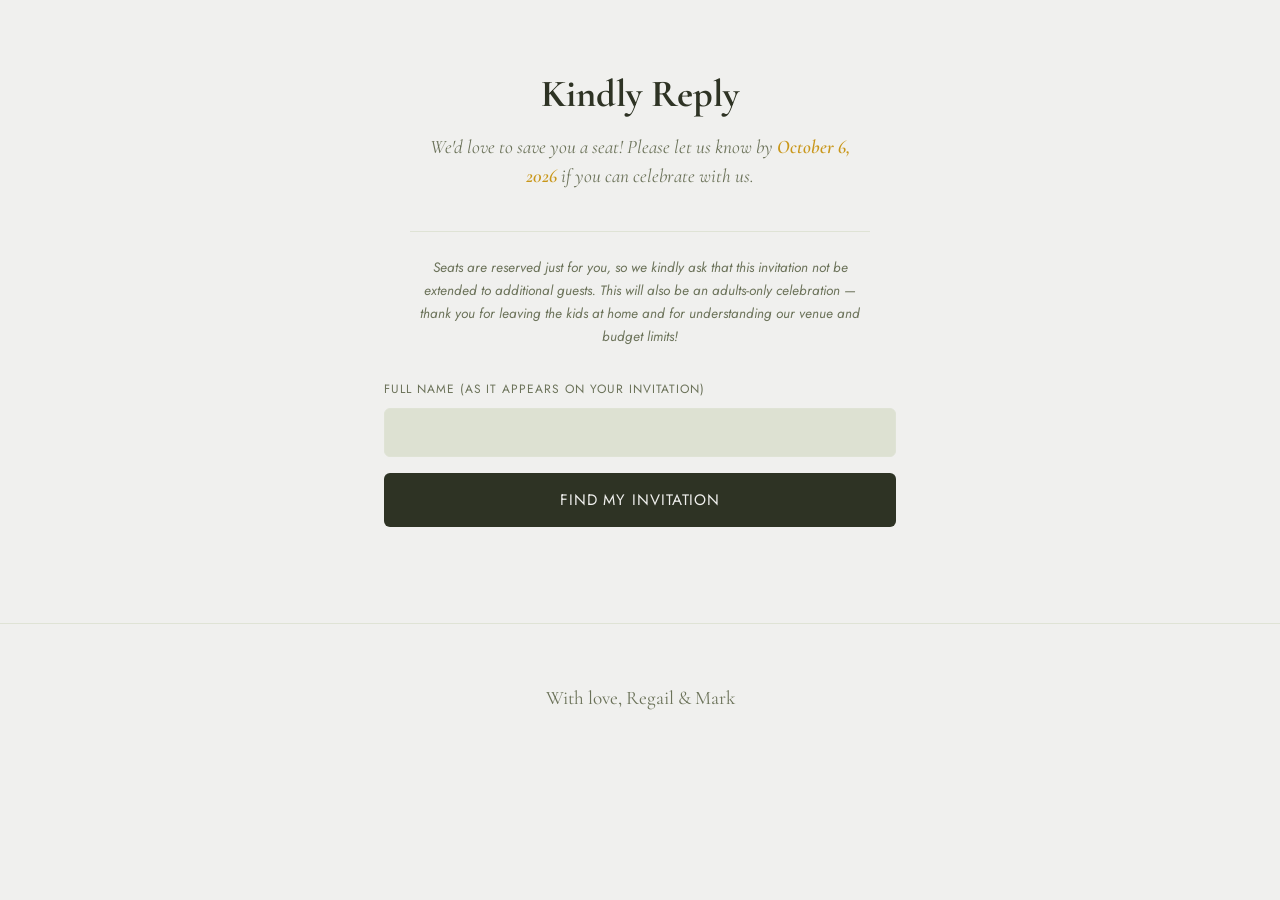
==== commit 176b29d2: "Deploy: sync from mkngs/wedding-rsvp Co-Authored-By: Claude Sonnet 5 <noreply@anthropic.com>" ====
--- a/rsvp.html
+++ b/rsvp.html
@@ -22,7 +22,7 @@
 <main>
   <section class="rsvp" id="rsvp">
     <h2>Kindly Reply</h2>
-    <p class="rsvp-sub">We'd love to save you a seat! Please let us know by <span class="rsvp-deadline">October 10, 2026</span> if you can celebrate with us.</p>
+    <p class="rsvp-sub">We'd love to save you a seat! Please let us know by <span class="rsvp-deadline">October 6, 2026</span> if you can celebrate with us.</p>
     <p class="notice">Seats are reserved just for you, so we kindly ask that this invitation not be extended to additional guests. This will also be an adults-only celebration — thank you for leaving the kids at home and for understanding our venue and budget limits!</p>
 
     <form id="lookup-form" novalidate>
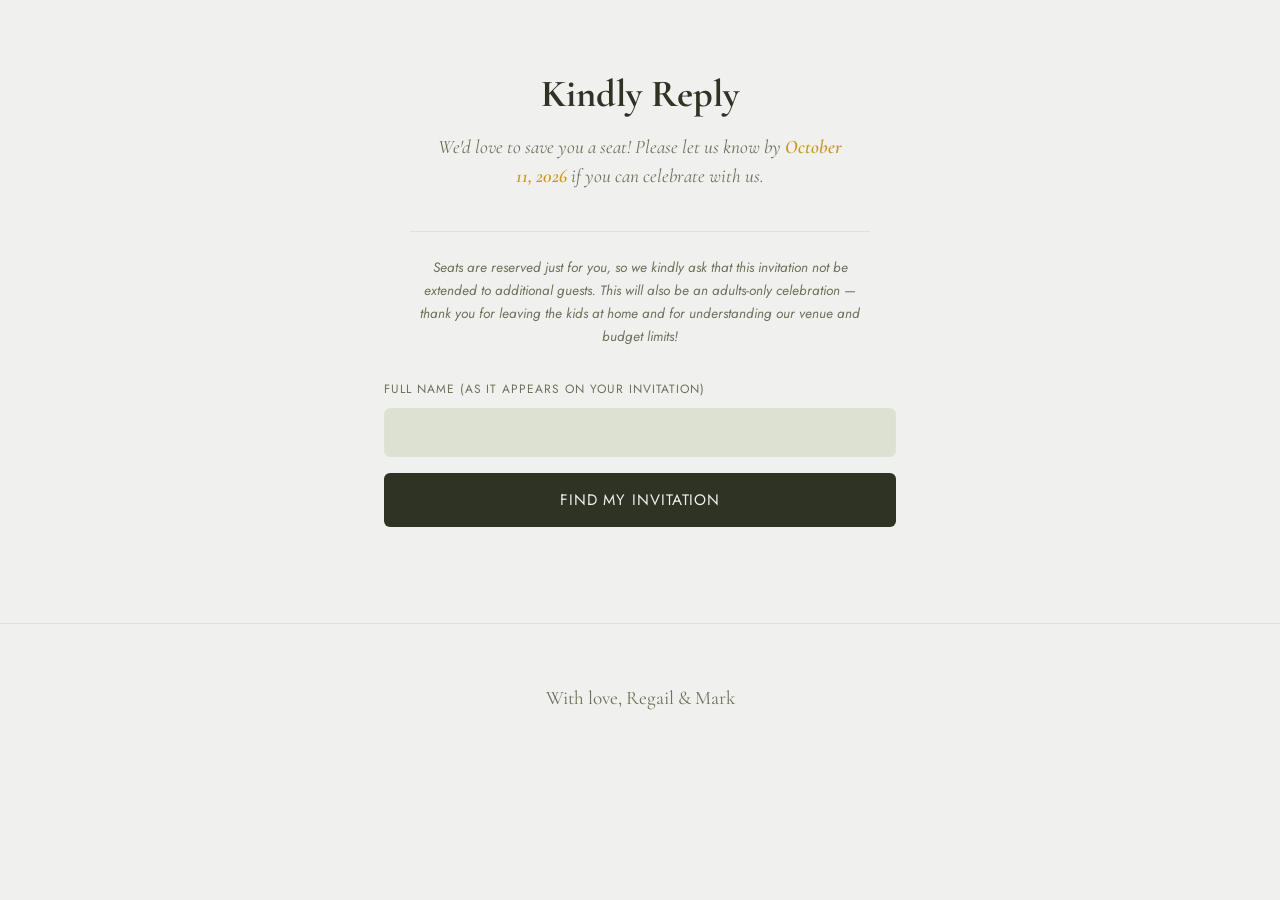
==== commit e991f0a2: "Deploy: sync from mkngs/wedding-rsvp Co-Authored-By: Claude Sonnet 5 <noreply@anthropic.com>" ====
--- a/rsvp.html
+++ b/rsvp.html
@@ -22,7 +22,7 @@
 <main>
   <section class="rsvp" id="rsvp">
     <h2>Kindly Reply</h2>
-    <p class="rsvp-sub">We'd love to save you a seat! Please let us know by <span class="rsvp-deadline">October 6, 2026</span> if you can celebrate with us.</p>
+    <p class="rsvp-sub">We'd love to save you a seat! Please let us know by <span class="rsvp-deadline">October 11, 2026</span> if you can celebrate with us.</p>
     <p class="notice">Seats are reserved just for you, so we kindly ask that this invitation not be extended to additional guests. This will also be an adults-only celebration — thank you for leaving the kids at home and for understanding our venue and budget limits!</p>
 
     <form id="lookup-form" novalidate>
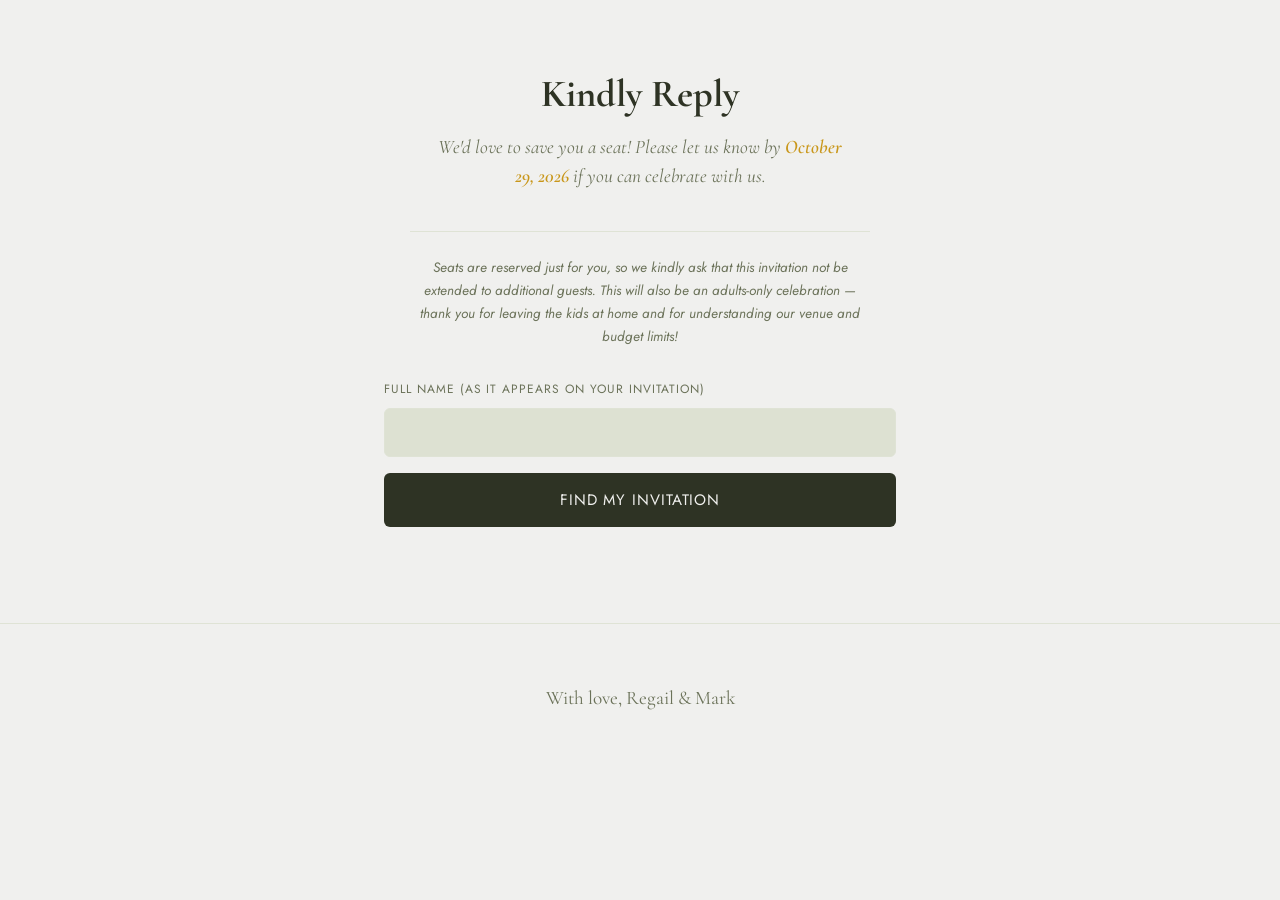
==== commit 4de8f009: "Deploy: sync from mkngs/wedding-rsvp Co-Authored-By: Claude Sonnet 5 <noreply@anthropic.com>" ====
--- a/rsvp.html
+++ b/rsvp.html
@@ -22,7 +22,7 @@
 <main>
   <section class="rsvp" id="rsvp">
     <h2>Kindly Reply</h2>
-    <p class="rsvp-sub">We'd love to save you a seat! Please let us know by <span class="rsvp-deadline">October 11, 2026</span> if you can celebrate with us.</p>
+    <p class="rsvp-sub">We'd love to save you a seat! Please let us know by <span class="rsvp-deadline">October 29, 2026</span> if you can celebrate with us.</p>
     <p class="notice">Seats are reserved just for you, so we kindly ask that this invitation not be extended to additional guests. This will also be an adults-only celebration — thank you for leaving the kids at home and for understanding our venue and budget limits!</p>
 
     <form id="lookup-form" novalidate>
